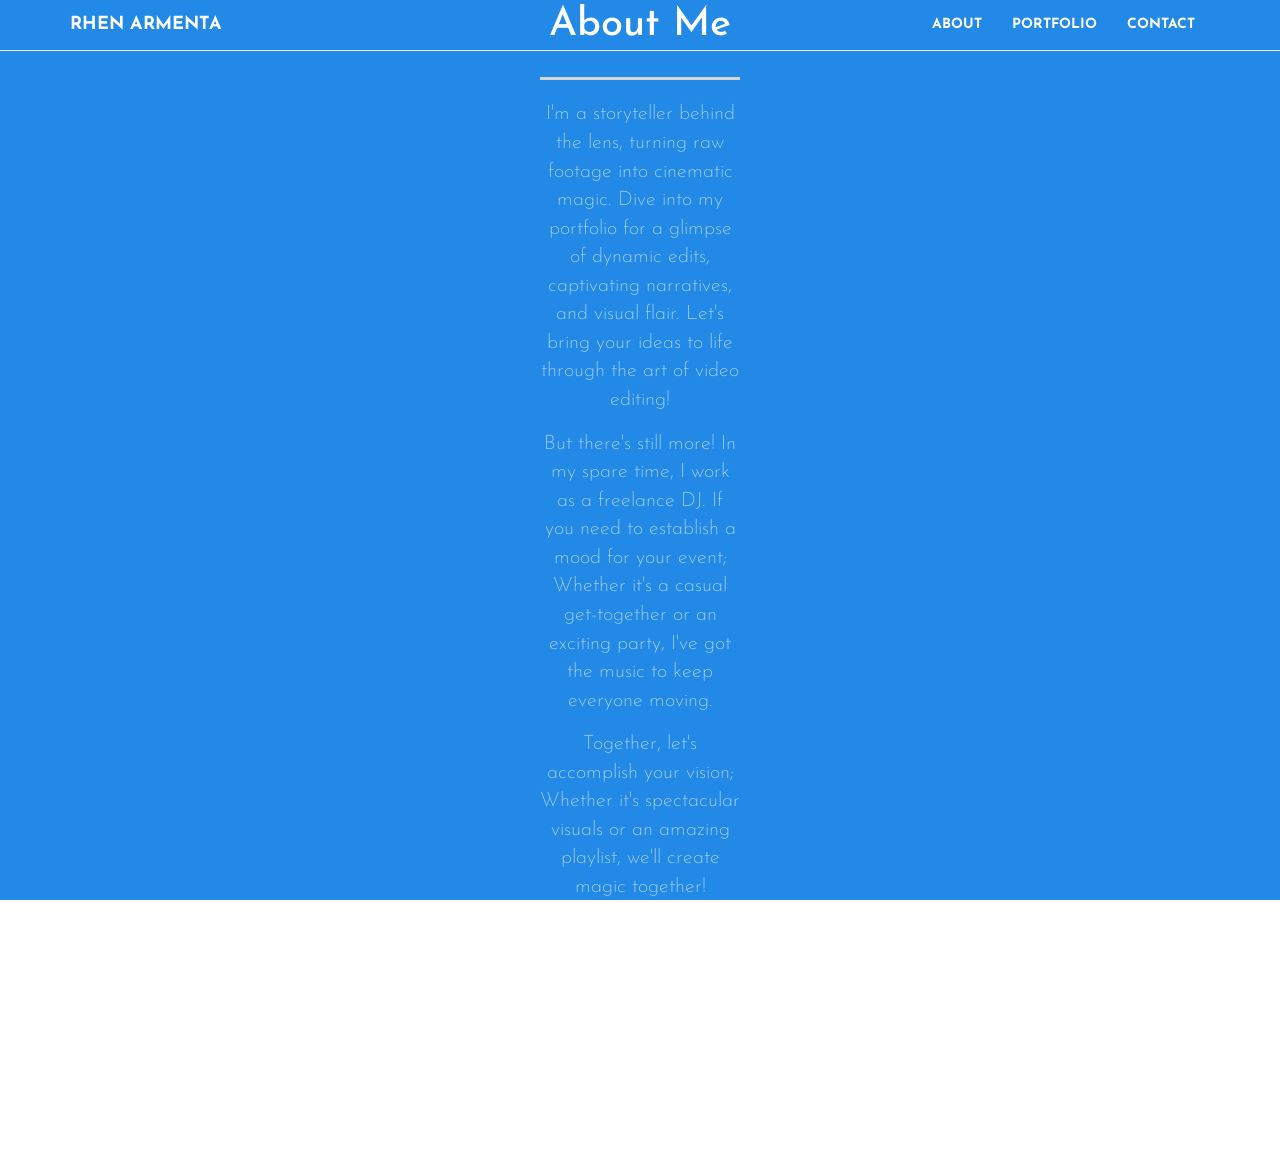
==== about.html @ b9a1aaed "Update about.html" ====
<!DOCTYPE html>
<html lang="en">
<head>
  <meta charset="UTF-8">
  <title>Rhen Armenta</title>
  <meta charset="utf-8">
  <meta http-equiv="X-UA-Compatible" content="IE=edge">
  <meta name="viewport" content="width=device-width, initial-scale=1">
  <link href="https://fonts.googleapis.com/css?family=Josefin+Sans" rel="stylesheet">
  <link href="https://maxcdn.bootstrapcdn.com/font-awesome/4.7.0/css/font-awesome.min.css" rel="stylesheet" integrity="sha384-wvfXpqpZZVQGK6TAh5PVlGOfQNHSoD2xbE+QkPxCAFlNEevoEH3Sl0sibVcOQVnN" crossorigin="anonymous">
  <link rel='stylesheet' href='https://cdnjs.cloudflare.com/ajax/libs/twitter-bootstrap/3.3.7/css/bootstrap.min.css'>
  <link rel="stylesheet" href="./style.css">
  <style>
    /* Reset body and html to prevent scrolling */
    body, html {
      overflow: hidden;
      height: 100%;
    }

    body {
      display: flex;
      justify-content: center;
      align-items: center;
    }

    .container {
      text-align: center;
    }

    .jumbotron {
      background-color: #228ae6;
      padding: 100px;
      display: flex;
      flex-direction: column;
      justify-content: center;
      align-items: center;
      height: 100vh; /* Fill the entire viewport height */
      margin: 0; /* Remove margin */
    }

    .jumbotron h3 {
      color: white;
      font-size: 40px;
    }

    .jumbotron p {
      color: rgba(255, 255, 255, 0.7);
      font-size: 20px;
    }
  </style>
</head>
<body>
  <div class="navbar navbar-inverse navbar-fixed-top opaque-navbar">
    <div class="container">
      <div class="navbar-header">
        <button type="button" class="navbar-toggle collapsed" data-toggle="collapse" data-target="#myNav">
          <span class="sr-only">Toggle navigation</span> Menu <i class="fa fa-bars"></i>
        </button>
        <a class="navbar-brand page-scroll" href="#">Rhen Armenta</a>
      </div>
      <div class="collapse navbar-collapse" id="myNav">
        <ul class=" nav navbar-nav pull-right">
          <li><a href="about.html" class="page-scroll">About</a></li>
          <li><a href="portfolio.html" class="page-scroll">Portfolio</a></li>
          <li><a href="contact.html" class="page-scroll">Contact</a></li>
        </ul>
      </div>
    </div>
  </div>

  <!--About Section-->
  <div class="abt" id="about">
    <div class="jumbotron">
      <h3>About Me</h3>
      <hr>
      <p>I'm a storyteller behind the lens, turning raw footage into cinematic magic. Dive into my portfolio for a glimpse of dynamic edits, captivating narratives, and visual flair. Let's bring your ideas to life through the art of video editing!</p>
      <p>But there's still more! In my spare time, I work as a freelance DJ. If you need to establish a mood for your event; Whether it's a casual get-together or an exciting party, I've got the music to keep everyone moving.</p>
      <p>Together, let's accomplish your vision; Whether it's spectacular visuals or an amazing playlist, we'll create magic together!</p>
    </div>
  </div>
</body>
</html>
---- style.css ----
body,html{
  font-family: 'Josefin Sans', sans-serif;
}

section{
  background:yellow;
}
.banner{
  width:100%;
  background:url('https://cdn-cf-east.streamable.com/image/5eiug7.jpg?Expires=1715783103392&Key-Pair-Id=APKAIEYUVEN4EVB2OKEQ&Signature=dHDfZBdKBIa2OsrjmWmm3nEHtrh~ZTgGSvnVRL45YtKm6VlM~VS~RNN~7AzjMmNOLrh9j~g~y36hZIDNDxJsz-BBk3T-takMteKQJEJ1PYWwSgWJ8la2hFqr3pp7dxPozQAmDjM8TKBqeTGJetSyW-KXfdBY7O8krdkN0TtAmMewWbfm3SKPLtmAEhUlBGYP-xBrNLIG5XrqpR728YlxxO~k8c2GDFtw1iuD~XODguNTQMu-aUskW9ocg1lKnj90mdyuh0Gs2XcQSxeWmC2gSim4HyOPp~oD8H9JqcwFzBuJtWoHoRlV0uHnuqEiodyeKEpUct0jgaVE4IN~pMvzqg__') no-repeat;
  background-size:cover;
  background-position:center;
  min-height:700px;
  
}
.banner h3{
  text-align:center;
  margin-top: 200px;
  color:#fff;
  font-size:80px;
  font-weight:700;
  font-family: 'Josefin Sans', sans-serif;
 }
.banner p{
  text-align:center;
  color:#fff;
  font-size:1.3em;
  opacity:1;
  font-family: 'Josefin Sans', sans-serif;
  
}
.opaque-navbar .container .navbar-header >a{
  color:#fff;
  text-transform:uppercase;
  font-weight:bold;
}
.opaque-navbar .container .navbar-collapse >ul >li >a{
  color:#fff;
  text-transform:uppercase;
  font-weight:700;
}

.opaque-navbar{
  background-color:rgba(0,0,0,0);
  border-bottom:1px solid #eee;
  
  transition : background-color 0.5s ease 0s;
}
.opaque-navbar.opaque {
    background-color:black ;
    border:0px;    
    transition: background-color .5s ease 0s;
}

ul.dropdown-menu {
    background-color: black;
}
.abt{
  text-align:center;
}
.abt .jumbotron  {
  background-color: #228ae6;
  padding: 700px; /* Increase padding to enlarge the area */
}
.abt h3{
  
  color:white;
  font-size:40px; 
  
}
 hr{
  width:200px;
  border-width:3px;
  
}
.abt p{
  
  color: rgba(255, 255, 255, 0.7);
  font-size:20px;
}
.btn{
  border:none;
  border-radius:300px;
  font-weight:bold;
  text-transform:uppercase;
  
}
.btn-default{
  padding-bottom: 15px;
  padding-top:15px;
  padding-left:30px;
  padding-right:30px;
}

.no-padding{
  padding:0;
  margin-top:-30px;
}

 .col-6{
  padding: 0 0;
}

.no-padding h1{
  padding-top:55px;
  text-transform:uppercase;
}
.no-padding hr{
  border: 2px solid #d0d0d0;
}
.bg-dark{
  background-color:#222222;
  color:white;
}

.primary{
  border:1px solid #d35400;
}

.my-font{
  font-size:20px;
  
}
.bg-dark{
  padding-top:55px;
  padding-bottom:30px;
}
.padded{
  padding-top:200px;
}
.padded .col-lg-4 a{
 color:#d35400;
  font-weight:bold;
}

.list-icon{
  list-style-type:none;
  text-decoration:none;
  }
.list-icon li{
  display:inline;
  padding-right:20px;
}
.list-icon .fa{
  font-size:40px;
}
@media (max-width: 992px) {
  body
  {
    background:white;
  }
  .opaque-navbar {
    background-color: black;
    height: 60px;
    transition: background-color .5s ease 0s;
}

}


.container {
  text-align: center;
  margin-top: px; /* Add margin to the top */
}

.circle-frame {
  width: 200px; /* Adjust size of the circle */
  height: 200px; /* Adjust size of the circle */
  border-radius: 10%; /* Make the border radius half of the width/height to create a circle */
  overflow: hidden; /* Hide overflow content */
  margin: 0 auto; /* Center the circle-frame horizontally */
}

.circle-frame img {
  width: 10%; /* Make the image fill the circle frame */
  height: auto; /* Maintain aspect ratio */
}

.banner {
  margin-bottom: 10px; /* Add margin to the bottom of the banner */
}

.banner h3 {
  margin-top: 0; /* Remove default margin from h3 */
}

.banner p {
  margin-bottom: 10px; /* Add margin to the bottom of each paragraph */
}

body {
  margin: 0;
  padding: 0;
  background-position: center bottom;
  background-size: cover;
  background-attachment: fixed; /* Fix the background position */
}

.banner {
  padding-top: 50px;
}

/* Add this CSS to remove the white space at the bottom */
html, body {
  height: 100%;
}

.banner .container {
  height: 100%;
  display: flex;
  flex-direction: column;
  justify-content: center;
}

.circle-frame {
  margin: auto;
}

.typing {
  margin-top: 20px;
}

/* Adjust margin-top for the paragraphs */
.banner p {
  margin-top: 10px;
}
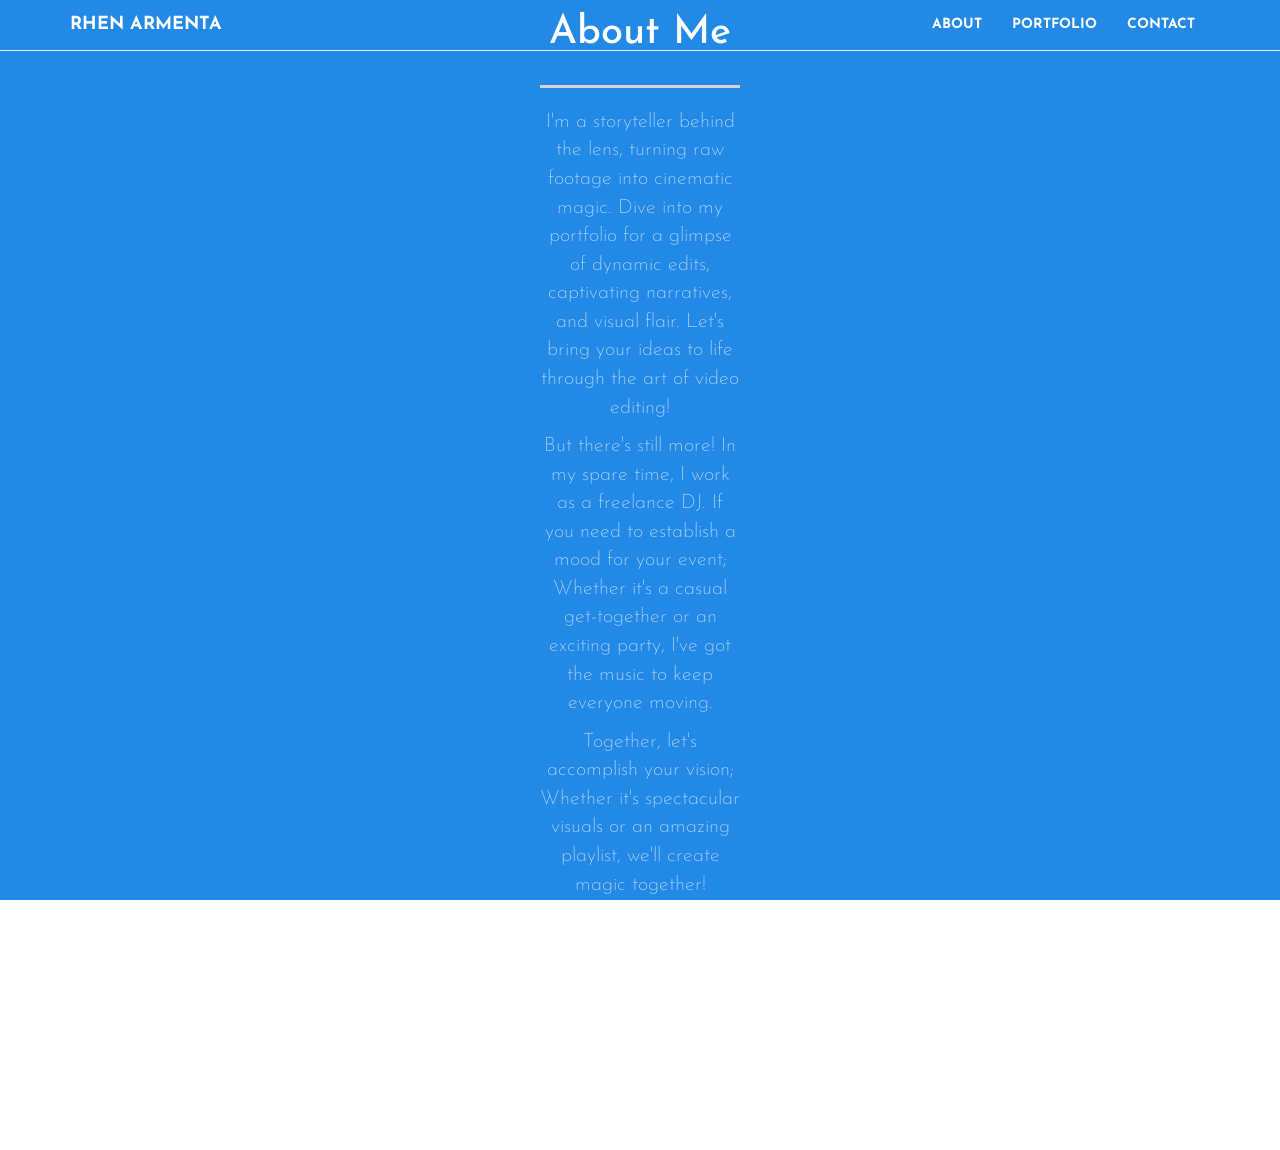
==== commit 1ddce73a: "Update about.html" ====
--- a/about.html
+++ b/about.html
@@ -29,7 +29,7 @@
 
     .jumbotron {
       background-color: #228ae6;
-      padding: 100px;
+      padding: 30px; /* Adjust padding as needed */
       display: flex;
       flex-direction: column;
       justify-content: center;
@@ -46,6 +46,7 @@
     .jumbotron p {
       color: rgba(255, 255, 255, 0.7);
       font-size: 20px;
+      margin-bottom: 10px; /* Adjust margin-bottom as needed */
     }
   </style>
 </head>
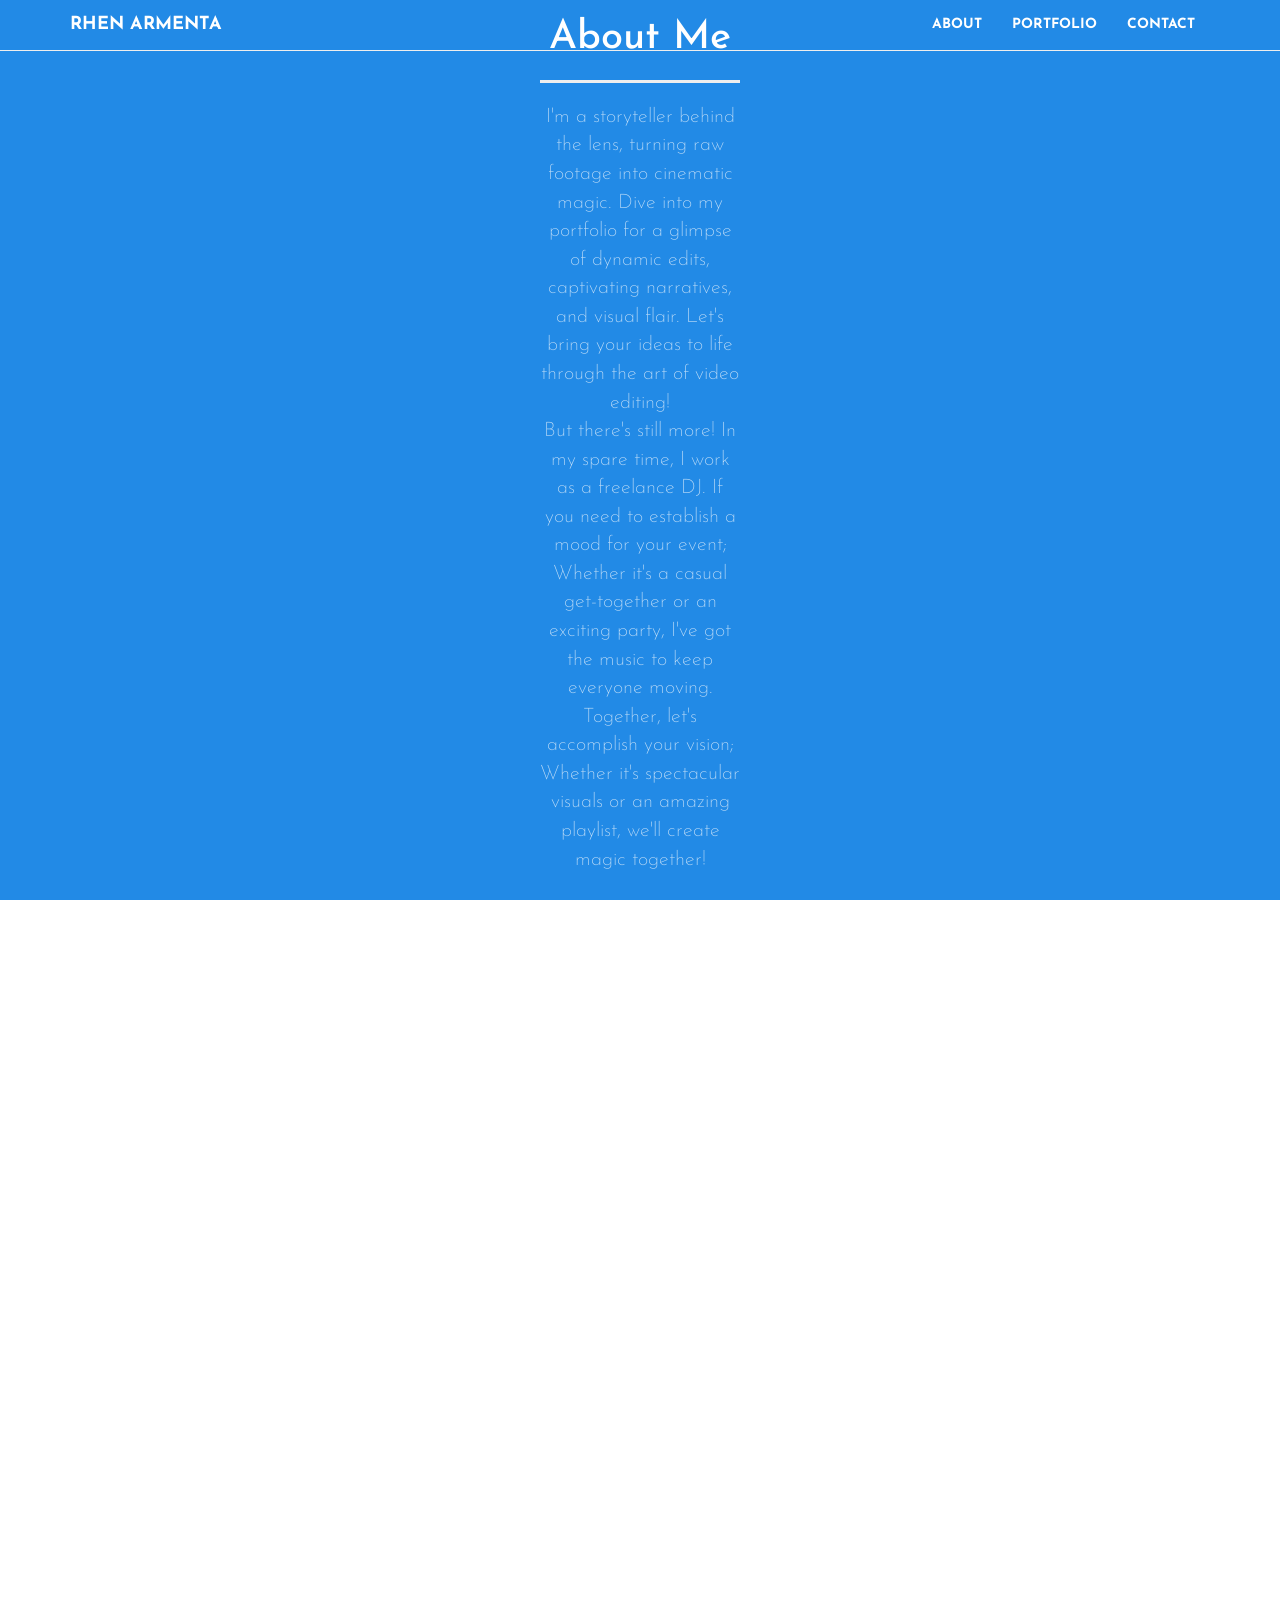
==== commit 94b29ef1: "Update about.html" ====
--- a/about.html
+++ b/about.html
@@ -29,13 +29,11 @@
 
     .jumbotron {
       background-color: #228ae6;
-      padding: 30px; /* Adjust padding as needed */
+      padding: 100px;
       display: flex;
       flex-direction: column;
-      justify-content: center;
-      align-items: center;
-      height: 100vh; /* Fill the entire viewport height */
-      margin: 0; /* Remove margin */
+      justify-content: space-between;
+      height: 100%; /* Fill the entire height of the container */
     }
 
     .jumbotron h3 {
@@ -46,7 +44,7 @@
     .jumbotron p {
       color: rgba(255, 255, 255, 0.7);
       font-size: 20px;
-      margin-bottom: 10px; /* Adjust margin-bottom as needed */
+      margin: 0; /* Remove default margin */
     }
   </style>
 </head>
@@ -72,11 +70,15 @@
   <!--About Section-->
   <div class="abt" id="about">
     <div class="jumbotron">
-      <h3>About Me</h3>
-      <hr>
-      <p>I'm a storyteller behind the lens, turning raw footage into cinematic magic. Dive into my portfolio for a glimpse of dynamic edits, captivating narratives, and visual flair. Let's bring your ideas to life through the art of video editing!</p>
-      <p>But there's still more! In my spare time, I work as a freelance DJ. If you need to establish a mood for your event; Whether it's a casual get-together or an exciting party, I've got the music to keep everyone moving.</p>
-      <p>Together, let's accomplish your vision; Whether it's spectacular visuals or an amazing playlist, we'll create magic together!</p>
+      <div>
+        <h3>About Me</h3>
+        <hr>
+        <p>I'm a storyteller behind the lens, turning raw footage into cinematic magic. Dive into my portfolio for a glimpse of dynamic edits, captivating narratives, and visual flair. Let's bring your ideas to life through the art of video editing!</p>
+      </div>
+      <div>
+        <p>But there's still more! In my spare time, I work as a freelance DJ. If you need to establish a mood for your event; Whether it's a casual get-together or an exciting party, I've got the music to keep everyone moving.</p>
+        <p>Together, let's accomplish your vision; Whether it's spectacular visuals or an amazing playlist, we'll create magic together!</p>
+      </div>
     </div>
   </div>
 </body>
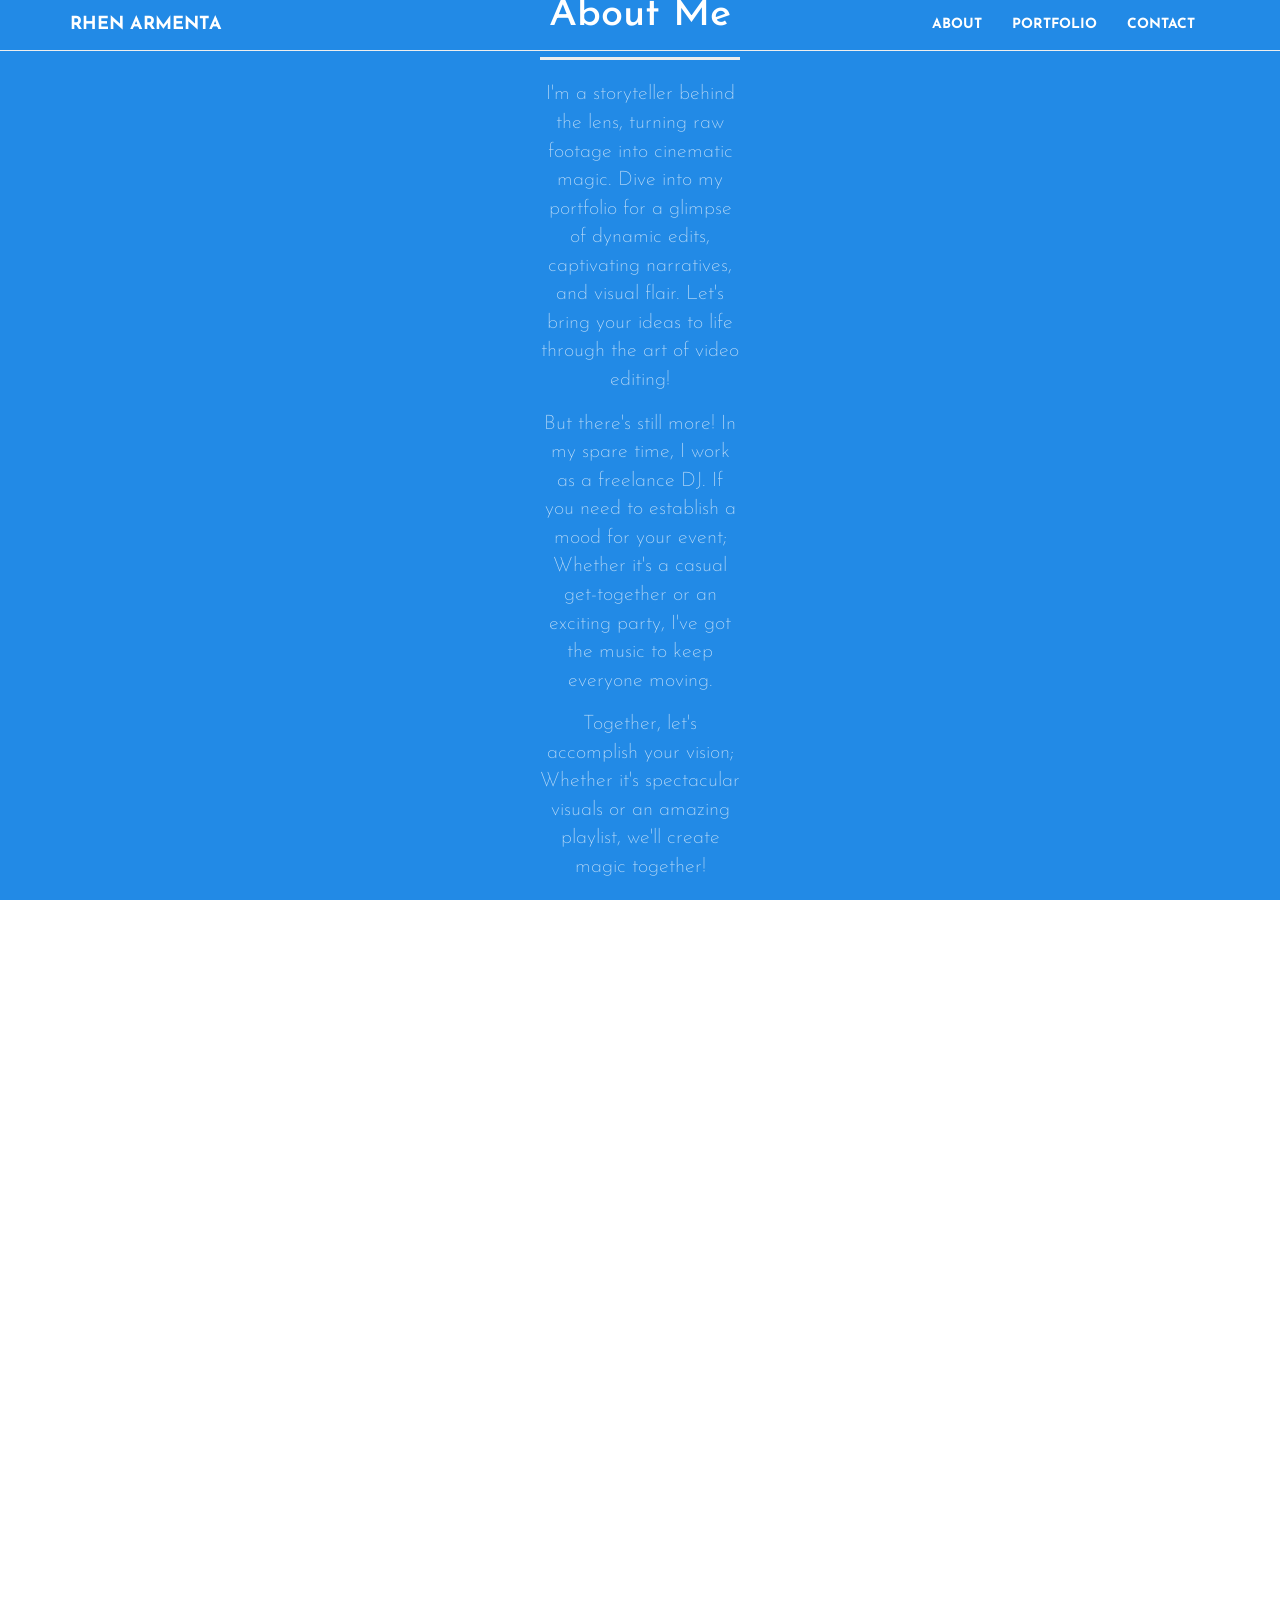
==== commit 10c7a5fb: "Update about.html" ====
--- a/about.html
+++ b/about.html
@@ -15,9 +15,14 @@
     body, html {
       overflow: hidden;
       height: 100%;
+      margin: 0;
+      padding: 0;
     }
 
     body {
+      background-image: url('https://source.unsplash.com/1600x900/?nature,water');
+      background-size: cover;
+      background-position: center;
       display: flex;
       justify-content: center;
       align-items: center;
@@ -25,26 +30,20 @@
 
     .container {
       text-align: center;
+      color: white;
     }
 
     .jumbotron {
-      background-color: #228ae6;
-      padding: 100px;
-      display: flex;
-      flex-direction: column;
-      justify-content: space-between;
-      height: 100%; /* Fill the entire height of the container */
+      background-color: rgba(0, 0, 0, 0.5);
+      padding: 50px;
     }
 
     .jumbotron h3 {
-      color: white;
       font-size: 40px;
     }
 
     .jumbotron p {
-      color: rgba(255, 255, 255, 0.7);
       font-size: 20px;
-      margin: 0; /* Remove default margin */
     }
   </style>
 </head>
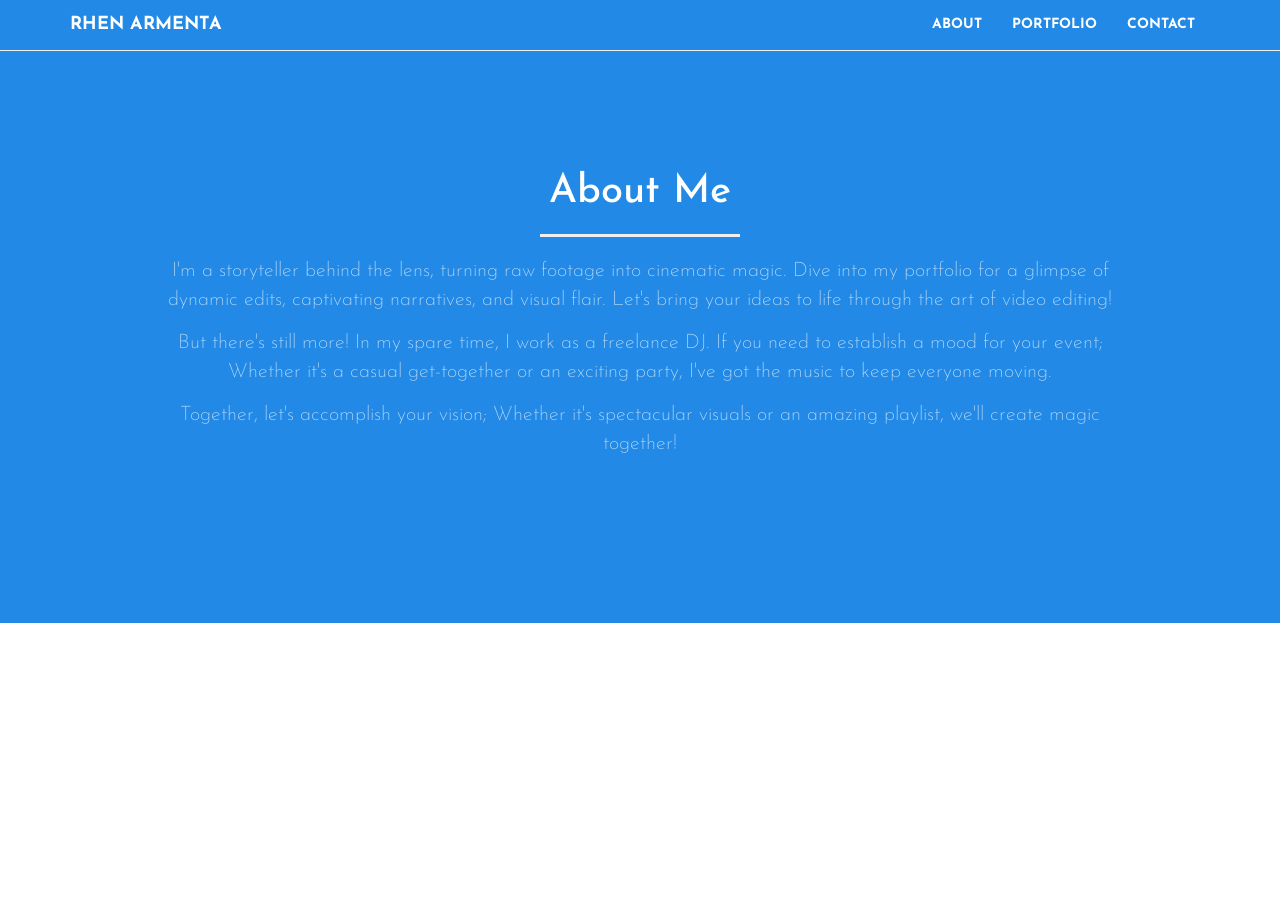
==== commit 1b00438a: "Update about.html" ====
--- a/about.html
+++ b/about.html
@@ -1,84 +1,47 @@
-<!DOCTYPE html>
-<html lang="en">
+ <!DOCTYPE html>
+<html lang="en" >
 <head>
   <meta charset="UTF-8">
-  <title>Rhen Armenta</title>
-  <meta charset="utf-8">
-  <meta http-equiv="X-UA-Compatible" content="IE=edge">
-  <meta name="viewport" content="width=device-width, initial-scale=1">
-  <link href="https://fonts.googleapis.com/css?family=Josefin+Sans" rel="stylesheet">
-  <link href="https://maxcdn.bootstrapcdn.com/font-awesome/4.7.0/css/font-awesome.min.css" rel="stylesheet" integrity="sha384-wvfXpqpZZVQGK6TAh5PVlGOfQNHSoD2xbE+QkPxCAFlNEevoEH3Sl0sibVcOQVnN" crossorigin="anonymous">
-  <link rel='stylesheet' href='https://cdnjs.cloudflare.com/ajax/libs/twitter-bootstrap/3.3.7/css/bootstrap.min.css'>
-  <link rel="stylesheet" href="./style.css">
-  <style>
-    /* Reset body and html to prevent scrolling */
-    body, html {
-      overflow: hidden;
-      height: 100%;
-      margin: 0;
-      padding: 0;
-    }
+  <title>Rhen Armnt</title>
+  
+    <meta charset="utf-8">
+    <meta http-equiv="X-UA-Compatible" content="IE=edge">
+    <meta name="viewport" content="width=device-width, initial-scale=1">
+<link href="https://fonts.googleapis.com/css?family=Josefin+Sans" rel="stylesheet">
+<link href="https://maxcdn.bootstrapcdn.com/font-awesome/4.7.0/css/font-awesome.min.css" rel="stylesheet" integrity="sha384-wvfXpqpZZVQGK6TAh5PVlGOfQNHSoD2xbE+QkPxCAFlNEevoEH3Sl0sibVcOQVnN" crossorigin="anonymous"><link rel='stylesheet' href='https://cdnjs.cloudflare.com/ajax/libs/twitter-bootstrap/3.3.7/css/bootstrap.min.css'><link rel="stylesheet" href="./style.css">
 
-    body {
-      background-image: url('https://source.unsplash.com/1600x900/?nature,water');
-      background-size: cover;
-      background-position: center;
-      display: flex;
-      justify-content: center;
-      align-items: center;
-    }
-
-    .container {
-      text-align: center;
-      color: white;
-    }
-
-    .jumbotron {
-      background-color: rgba(0, 0, 0, 0.5);
-      padding: 50px;
-    }
-
-    .jumbotron h3 {
-      font-size: 40px;
-    }
-
-    .jumbotron p {
-      font-size: 20px;
-    }
-  </style>
 </head>
 <body>
-  <div class="navbar navbar-inverse navbar-fixed-top opaque-navbar">
-    <div class="container">
-      <div class="navbar-header">
-        <button type="button" class="navbar-toggle collapsed" data-toggle="collapse" data-target="#myNav">
-          <span class="sr-only">Toggle navigation</span> Menu <i class="fa fa-bars"></i>
-        </button>
-        <a class="navbar-brand page-scroll" href="#">Rhen Armenta</a>
-      </div>
-      <div class="collapse navbar-collapse" id="myNav">
-        <ul class=" nav navbar-nav pull-right">
-          <li><a href="about.html" class="page-scroll">About</a></li>
-          <li><a href="portfolio.html" class="page-scroll">Portfolio</a></li>
-          <li><a href="contact.html" class="page-scroll">Contact</a></li>
-        </ul>
-      </div>
+<!-- partial:index.partial.html -->
+<div class="navbar navbar-inverse navbar-fixed-top opaque-navbar">
+  <div class="container">
+    <div class="navbar-header">
+      <button type="button" class="navbar-toggle collapsed" data-toggle="collapse" data-target="#myNav">
+<span class="sr-only">Toggle navigation</span> Menu <i class="fa fa-bars"></i>
+                </button>
+      <a class="navbar-brand page-scroll" href="#">Rhen Armenta</a> 
+   </div>
+    <div class="collapse navbar-collapse" id="myNav">
+      <ul class=" nav navbar-nav pull-right">
+        <li><a href="#about" class="page-scroll">About</a></li>
+        <li><a href="#portfolio" class="page-scroll">Portfolio</a></li>
+        <li><a href="#contact" class="page-scroll">Contact</a></li>
+      </ul>
     </div>
   </div>
+</div>
 
-  <!--About Section-->
-  <div class="abt" id="about">
-    <div class="jumbotron">
-      <div>
-        <h3>About Me</h3>
-        <hr>
-        <p>I'm a storyteller behind the lens, turning raw footage into cinematic magic. Dive into my portfolio for a glimpse of dynamic edits, captivating narratives, and visual flair. Let's bring your ideas to life through the art of video editing!</p>
-      </div>
-      <div>
-        <p>But there's still more! In my spare time, I work as a freelance DJ. If you need to establish a mood for your event; Whether it's a casual get-together or an exciting party, I've got the music to keep everyone moving.</p>
-        <p>Together, let's accomplish your vision; Whether it's spectacular visuals or an amazing playlist, we'll create magic together!</p>
-      </div>
-    </div>
-  </div>
-</body>
-</html>
+<!--About-->
+<div class="abt" id="about">
+<div class="jumbotron">
+  <div class="container">
+    <h3>About Me</h3>
+    <hr></hr>
+    <p>I'm a storyteller behind the lens, turning raw footage into cinematic magic. Dive into my portfolio for a glimpse of dynamic edits, captivating narratives, and visual flair. Let's bring your ideas to life through the art of video editing!
+ <p>
+But there's still more! In my spare time, I work as a freelance DJ. If you need to establish a mood for your event; Whether it's a casual get-together or an exciting party, I've got the music to keep everyone moving.
+ <p>
+Together, let's accomplish your vision; Whether it's  spectacular visuals or an amazing playlist, we'll create magic together!   </p>
+    
+
+<!--End ofAbout-->
--- a/style.css
+++ b/style.css
@@ -60,7 +60,7 @@
 }
 .abt .jumbotron  {
   background-color: #228ae6;
-  padding: 700px; /* Increase padding to enlarge the area */
+  padding: 150px; /* Increase padding to enlarge the area */
 }
 .abt h3{
   
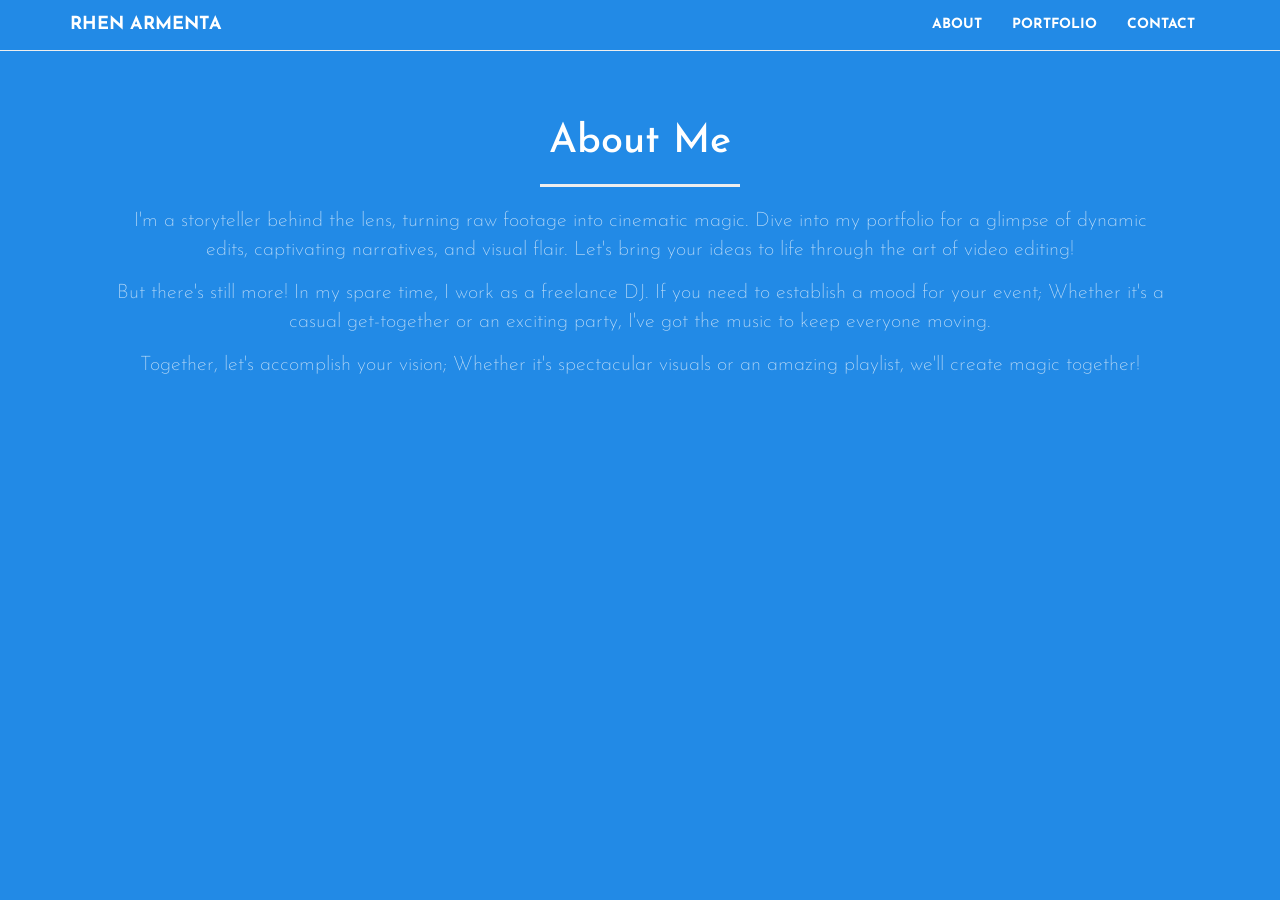
==== commit cb815e96: "Update about.html" ====
--- a/about.html
+++ b/about.html
@@ -1,47 +1,48 @@
- <!DOCTYPE html>
-<html lang="en" >
+<!DOCTYPE html>
+<html lang="en">
 <head>
   <meta charset="UTF-8">
   <title>Rhen Armnt</title>
-  
-    <meta charset="utf-8">
-    <meta http-equiv="X-UA-Compatible" content="IE=edge">
-    <meta name="viewport" content="width=device-width, initial-scale=1">
-<link href="https://fonts.googleapis.com/css?family=Josefin+Sans" rel="stylesheet">
-<link href="https://maxcdn.bootstrapcdn.com/font-awesome/4.7.0/css/font-awesome.min.css" rel="stylesheet" integrity="sha384-wvfXpqpZZVQGK6TAh5PVlGOfQNHSoD2xbE+QkPxCAFlNEevoEH3Sl0sibVcOQVnN" crossorigin="anonymous"><link rel='stylesheet' href='https://cdnjs.cloudflare.com/ajax/libs/twitter-bootstrap/3.3.7/css/bootstrap.min.css'><link rel="stylesheet" href="./style.css">
-
+  <meta charset="utf-8">
+  <meta http-equiv="X-UA-Compatible" content="IE=edge">
+  <meta name="viewport" content="width=device-width, initial-scale=1">
+  <link href="https://fonts.googleapis.com/css?family=Josefin+Sans" rel="stylesheet">
+  <link href="https://maxcdn.bootstrapcdn.com/font-awesome/4.7.0/css/font-awesome.min.css" rel="stylesheet" integrity="sha384-wvfXpqpZZVQGK6TAh5PVlGOfQNHSoD2xbE+QkPxCAFlNEevoEH3Sl0sibVcOQVnN" crossorigin="anonymous">
+  <link rel='stylesheet' href='https://cdnjs.cloudflare.com/ajax/libs/twitter-bootstrap/3.3.7/css/bootstrap.min.css'>
+  <link rel="stylesheet" href="./style.css">
 </head>
-<body>
-<!-- partial:index.partial.html -->
-<div class="navbar navbar-inverse navbar-fixed-top opaque-navbar">
-  <div class="container">
-    <div class="navbar-header">
-      <button type="button" class="navbar-toggle collapsed" data-toggle="collapse" data-target="#myNav">
-<span class="sr-only">Toggle navigation</span> Menu <i class="fa fa-bars"></i>
-                </button>
-      <a class="navbar-brand page-scroll" href="#">Rhen Armenta</a> 
-   </div>
-    <div class="collapse navbar-collapse" id="myNav">
-      <ul class=" nav navbar-nav pull-right">
-        <li><a href="#about" class="page-scroll">About</a></li>
-        <li><a href="#portfolio" class="page-scroll">Portfolio</a></li>
-        <li><a href="#contact" class="page-scroll">Contact</a></li>
-      </ul>
+<body style="background-color: #228ae6;">
+  <!-- partial:index.partial.html -->
+  <div class="navbar navbar-inverse navbar-fixed-top opaque-navbar">
+    <div class="container">
+      <div class="navbar-header">
+        <button type="button" class="navbar-toggle collapsed" data-toggle="collapse" data-target="#myNav">
+          <span class="sr-only">Toggle navigation</span> Menu <i class="fa fa-bars"></i>
+        </button>
+        <a class="navbar-brand page-scroll" href="#">Rhen Armenta</a> 
+      </div>
+      <div class="collapse navbar-collapse" id="myNav">
+        <ul class=" nav navbar-nav pull-right">
+          <li><a href="#about" class="page-scroll">About</a></li>
+          <li><a href="#portfolio" class="page-scroll">Portfolio</a></li>
+          <li><a href="#contact" class="page-scroll">Contact</a></li>
+        </ul>
+      </div>
     </div>
   </div>
-</div>
 
-<!--About-->
-<div class="abt" id="about">
-<div class="jumbotron">
-  <div class="container">
-    <h3>About Me</h3>
-    <hr></hr>
-    <p>I'm a storyteller behind the lens, turning raw footage into cinematic magic. Dive into my portfolio for a glimpse of dynamic edits, captivating narratives, and visual flair. Let's bring your ideas to life through the art of video editing!
- <p>
-But there's still more! In my spare time, I work as a freelance DJ. If you need to establish a mood for your event; Whether it's a casual get-together or an exciting party, I've got the music to keep everyone moving.
- <p>
-Together, let's accomplish your vision; Whether it's  spectacular visuals or an amazing playlist, we'll create magic together!   </p>
-    
-
-<!--End ofAbout-->
+  <!--About-->
+  <div class="abt" id="about">
+    <div class="jumbotron">
+      <div class="container">
+        <h3>About Me</h3>
+        <hr></hr>
+        <p>I'm a storyteller behind the lens, turning raw footage into cinematic magic. Dive into my portfolio for a glimpse of dynamic edits, captivating narratives, and visual flair. Let's bring your ideas to life through the art of video editing!</p>
+        <p>But there's still more! In my spare time, I work as a freelance DJ. If you need to establish a mood for your event; Whether it's a casual get-together or an exciting party, I've got the music to keep everyone moving.</p>
+        <p>Together, let's accomplish your vision; Whether it's spectacular visuals or an amazing playlist, we'll create magic together!</p>
+      </div>
+    </div>
+  </div>
+  <!--End ofAbout-->
+</body>
+</html>
--- a/style.css
+++ b/style.css
@@ -60,7 +60,7 @@
 }
 .abt .jumbotron  {
   background-color: #228ae6;
-  padding: 150px; /* Increase padding to enlarge the area */
+  padding: 100px; /* Increase padding to enlarge the area */
 }
 .abt h3{
   
